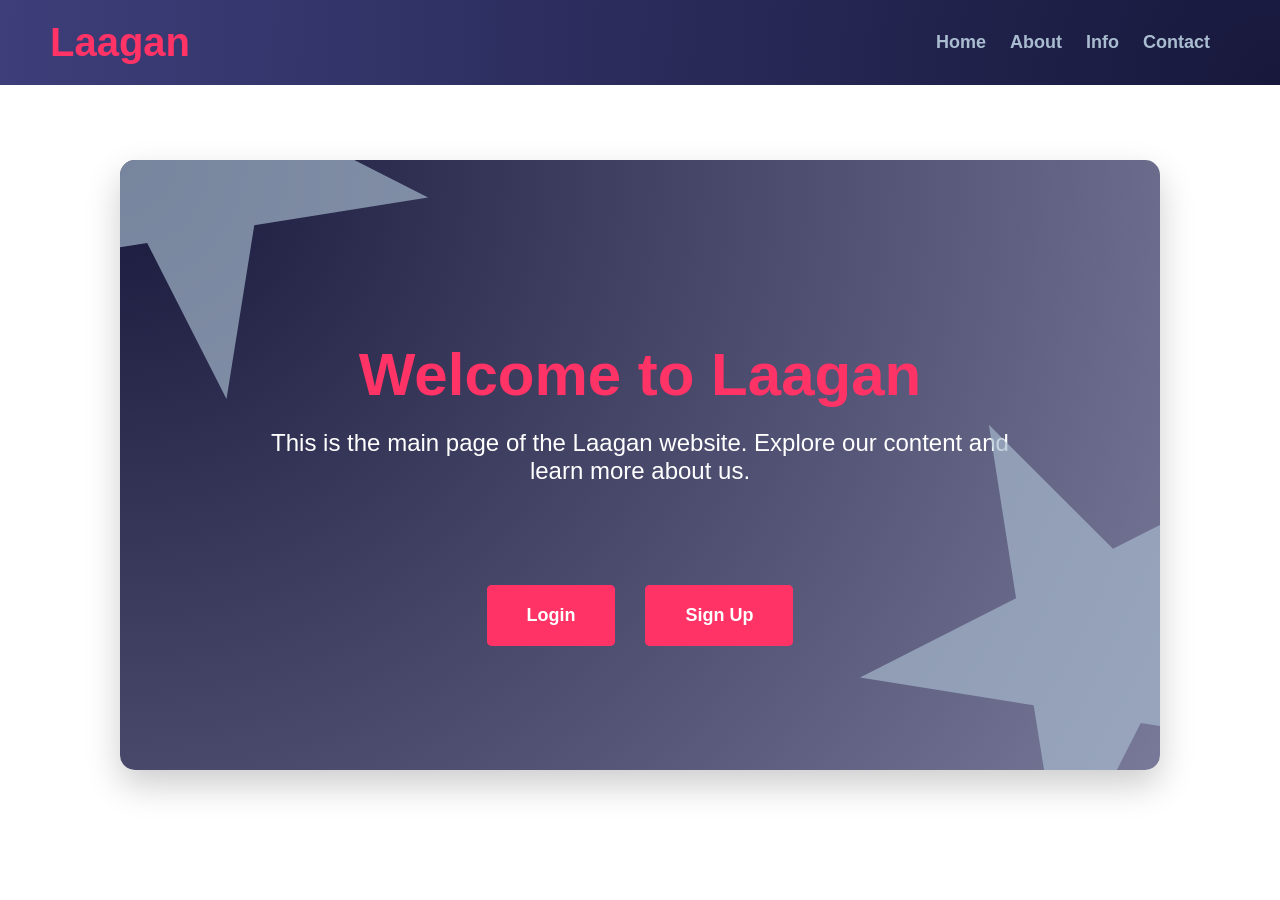
==== index.html @ bd26534a "lil concept" ====
<!DOCTYPE html>
<html lang="en">

<head>
    <meta charset="UTF-8">
    <meta name="viewport" content="width=device-width, initial-scale=1.0">
    <title>Main</title>
    <link rel="stylesheet" href="css/style.css">
    <script src="js/app.js" defer></script>
</head>

<body>
    <div class="navbar">
        <div class="logo">Laagan</div>
        <div class="nav-links"> <!--not working yet-->
            <a href="index.html">Home</a>
            <a href="about.html">About</a>
            <a href="info.html">Info</a>
            <a href="contact.html">Contact</a>
        </div>
    </div>
    <div class="container"> <!--might turn the stars into js-->
        <span class="star star1">★</span>
        <span class="star star2">★</span>
        <div class="content">
            <h1>Welcome to Laagan</h1>
            <p>This is the main page of the Laagan website. Explore our content and learn more about us.</p>
        </div>
        <div class="options"> <!--not working yet-->
            <button id="LoginBtn">Login</button>
            <button id="SignUp">Sign Up</button>
        </div>
    </div>
</body>

</html>
---- css/style.css ----
* {
    margin: 0;
    padding: 0;
}

body {
    width: 100%;
    align-items: center;
    background: url('https://cataas.com/cat') no-repeat; /*kitty*/
    background-position: center;
    background-size: cover;
}

.navbar {
    display: flex;
    justify-content: space-between;
    align-items: center;
    padding: 20px 50px;
    background: radial-gradient(circle 3400px at bottom right, #17183b, #7d7ee2);
}

.logo {
    color: #ff3366;
    font-family: 'Arial';
    font-size: 40px;
    font-weight: bold;
    padding: 0px;
}

.nav-links a {
    color: #a9bcd0;
    text-decoration: none;
    margin-right: 20px;
    font-size: 18px;
    font-family: 'Arial';
    font-weight: bold;
}

.nav-links a:hover {
    color: #ff3366;
    font-style: italic;
}

.container {
    width: 880px;
    height: 450px;
    padding: 80px;
    background: radial-gradient(circle 2400px at top left, #17183b, #7d7ee24B);
    box-shadow: 0 15px 35px rgba(0, 0, 0, 0.2);
    margin: 75px auto;
    border-radius: 15px;
    /*for stars*/
    position: relative;
    overflow: hidden;
}

.star {
    font-size: 600px;
    position: absolute;
    color: #A9BCD0AA;
}

.star.star1 {
    font-size: 600px;
    top: -360px;
    left: -210px;
    position: absolute;
    color: #A9BCD0AA;
    transform: rotate(-45deg);
}

.star.star2 {
    font-size: 600px;
    top: 120px;
    left: 720px;
    position: absolute;
    color: #A9BCD0AA;
    transform: rotate(45deg);
}


.content {
    color: white;
    padding: 50px;
    padding-top: 100px;
    text-align: center;
    font-size: 24px;
    font-family: 'Arial';
}

.content h1 {
    color: #ff3366;
    font-size: 60px;
    margin-bottom: 20px;
}

.options {
    display: flex;
    justify-content: center;
    margin-top: 30px;
    padding: 20px;
}

.options button {
    background: #ff3366;
    color: #fff;
    border: none;
    padding: 20px 40px;
    margin: 0 15px;
    font-size: 18px;
    font-family: 'Arial';
    font-weight: bold;
    cursor: pointer;
    border-radius: 5px;

    outline: 3px solid #ff3366;
    outline-offset: -3px;
    transition: outline-offset 0.1s ease, outline-color 0.3s ease;
}

.options button:hover {
    outline-offset: 3px;
    outline-color: white;
}
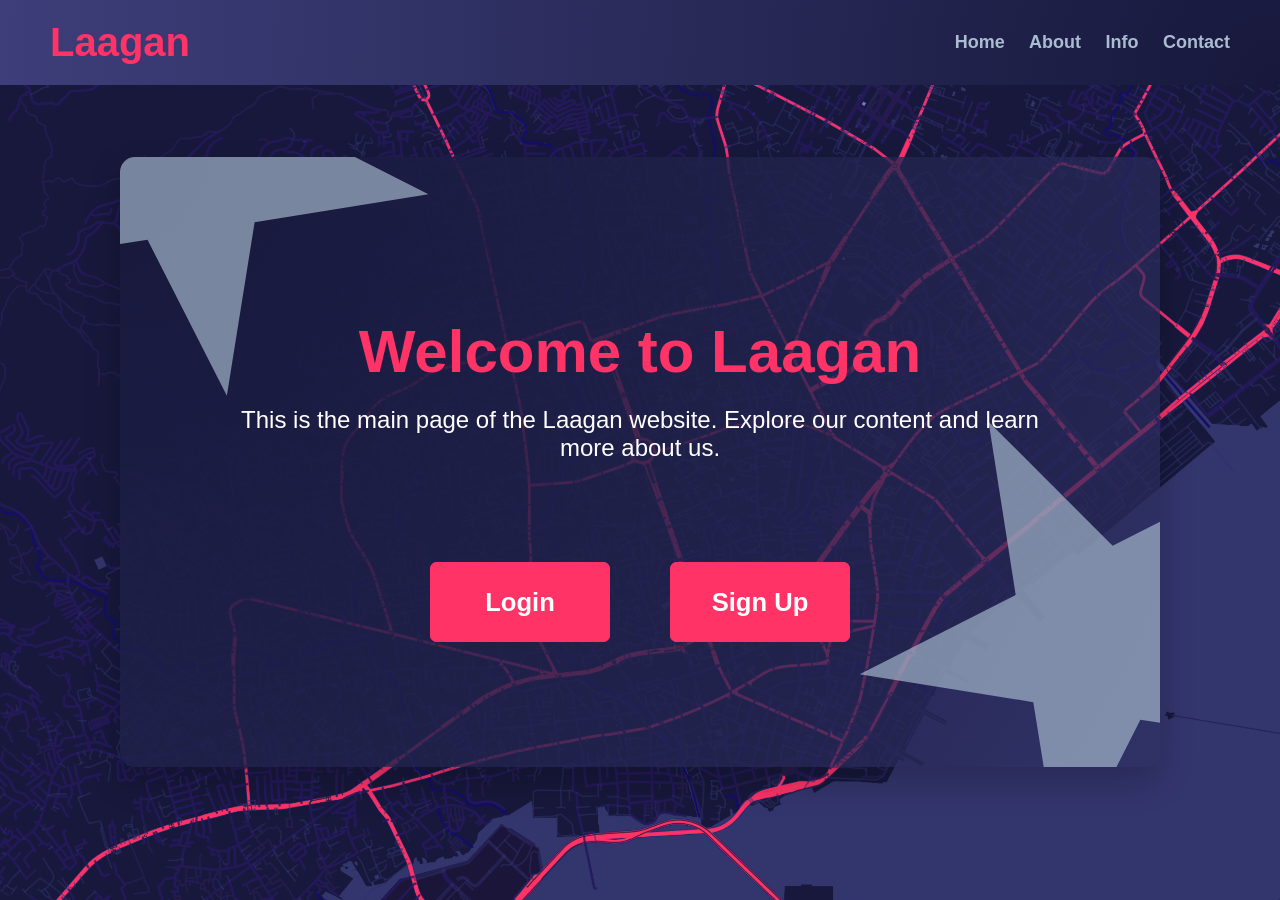
==== commit 80a77533: "new bg - no mor cat :(" ====
--- a/index.html
+++ b/index.html
@@ -20,6 +20,7 @@
         </div>
     </div>
     <div class="container"> <!--might turn the stars into js-->
+        <!--problem: stars currently hardcoded (i want a spinny later on)-->
         <span class="star star1">★</span>
         <span class="star star2">★</span>
         <div class="content">
--- a/css/style.css
+++ b/css/style.css
@@ -1,38 +1,38 @@
 * {
     margin: 0;
     padding: 0;
+    box-sizing: border-box;
 }
 
 body {
-    width: 100%;
-    align-items: center;
-    background: url('https://cataas.com/cat') no-repeat; /*kitty*/
+    min-height: 100vh;
+    background-image: url('../assets/images/cebucity2.png');
+    background-repeat: no-repeat;
     background-position: center;
     background-size: cover;
+    font-family: Arial, sans-serif;
 }
 
 .navbar {
     display: flex;
     justify-content: space-between;
     align-items: center;
-    padding: 20px 50px;
+    gap: 20px;
+    padding: 20px clamp(20px, 5vw, 50px);
     background: radial-gradient(circle 3400px at bottom right, #17183b, #7d7ee2);
 }
 
 .logo {
     color: #ff3366;
-    font-family: 'Arial';
     font-size: 40px;
     font-weight: bold;
-    padding: 0px;
 }
 
 .nav-links a {
     color: #a9bcd0;
     text-decoration: none;
-    margin-right: 20px;
+    margin-left: 20px;
     font-size: 18px;
-    font-family: 'Arial';
     font-weight: bold;
 }
 
@@ -41,13 +41,19 @@
     font-style: italic;
 }
 
+.nav-links a:focus-visible,
+.options button:focus-visible {
+    outline: 3px solid white;
+    outline-offset: 3px;
+}
+
 .container {
-    width: 880px;
-    height: 450px;
-    padding: 80px;
+    width: min(1040px, calc(100% - 32px));
+    min-height: 610px;
+    padding: 60px clamp(24px, 7.7vw, 80px);
     background: radial-gradient(circle 2400px at top left, #17183b, #7d7ee24B);
     box-shadow: 0 15px 35px rgba(0, 0, 0, 0.2);
-    margin: 75px auto;
+    margin: clamp(32px, 8vh, 75px) auto;
     border-radius: 15px;
     /*for stars*/
     position: relative;
@@ -58,6 +64,8 @@
     font-size: 600px;
     position: absolute;
     color: #A9BCD0AA;
+    z-index: 0;
+    pointer-events: none;
 }
 
 .star.star1 {
@@ -80,23 +88,27 @@
 
 
 .content {
+    position: relative;
+    z-index: 1;
     color: white;
-    padding: 50px;
-    padding-top: 100px;
+    padding: 100px 20px 50px;
     text-align: center;
-    font-size: 24px;
-    font-family: 'Arial';
-}
-
-.content h1 {
-    color: #ff3366;
-    font-size: 60px;
+    font-size: clamp(18px, 2.4vw, 24px);
+}
+
+.content h1 {   
+    color: #ff3366;
+    font-size: clamp(40px, 6vw, 60px);
     margin-bottom: 20px;
 }
 
 .options {
+    position: relative;
+    z-index: 1;
     display: flex;
     justify-content: center;
+    flex-wrap: wrap;
+    gap: 60px;
     margin-top: 30px;
     padding: 20px;
 }
@@ -105,13 +117,14 @@
     background: #ff3366;
     color: #fff;
     border: none;
-    padding: 20px 40px;
-    margin: 0 15px;
+    min-height: 80px;
+    min-width: 180px;
+    padding: 14px 32px;
     font-size: 18px;
-    font-family: 'Arial';
     font-weight: bold;
     cursor: pointer;
-    border-radius: 5px;
+    border-radius: 7px;
+    font-size: clamp(20px, 2vw, 28px);
 
     outline: 3px solid #ff3366;
     outline-offset: -3px;
@@ -121,4 +134,69 @@
 .options button:hover {
     outline-offset: 3px;
     outline-color: white;
+}
+
+.options button:active {
+    outline-offset: 3px;
+    outline-color: #ff3366;
+    background: white;
+    color: #ff3366;
+}
+
+@media (max-width: 600px) {
+    .navbar {
+        flex-direction: column;
+        padding: 16px;
+    }
+
+    .logo {
+        font-size: 34px;
+    }
+
+    .nav-links {
+        display: flex;
+        flex-wrap: wrap;
+        justify-content: center;
+        gap: 12px 20px;
+    }
+
+    .nav-links a {
+        margin: 0;
+        font-size: 16px;
+    }
+
+    .container {
+        min-height: 0;
+        padding: 24px 16px;
+        margin: 38px auto;
+    }
+
+    .star.star1 {
+        top: -200px;
+        left: -100px;
+        font-size: 300px;
+    }
+
+    .star.star2 {
+        top: 220px;
+        left: calc(100% - 120px);
+        font-size: 300px;
+    }
+
+    .content {
+        padding: 64px 8px 24px;
+    }
+
+    .content h1 {
+        overflow-wrap: anywhere;
+    }
+
+    .options {
+        margin-top: 16px;
+        padding: 12px 0;
+    }
+
+    .options button {
+        flex: 1 1 140px;
+    }
 }
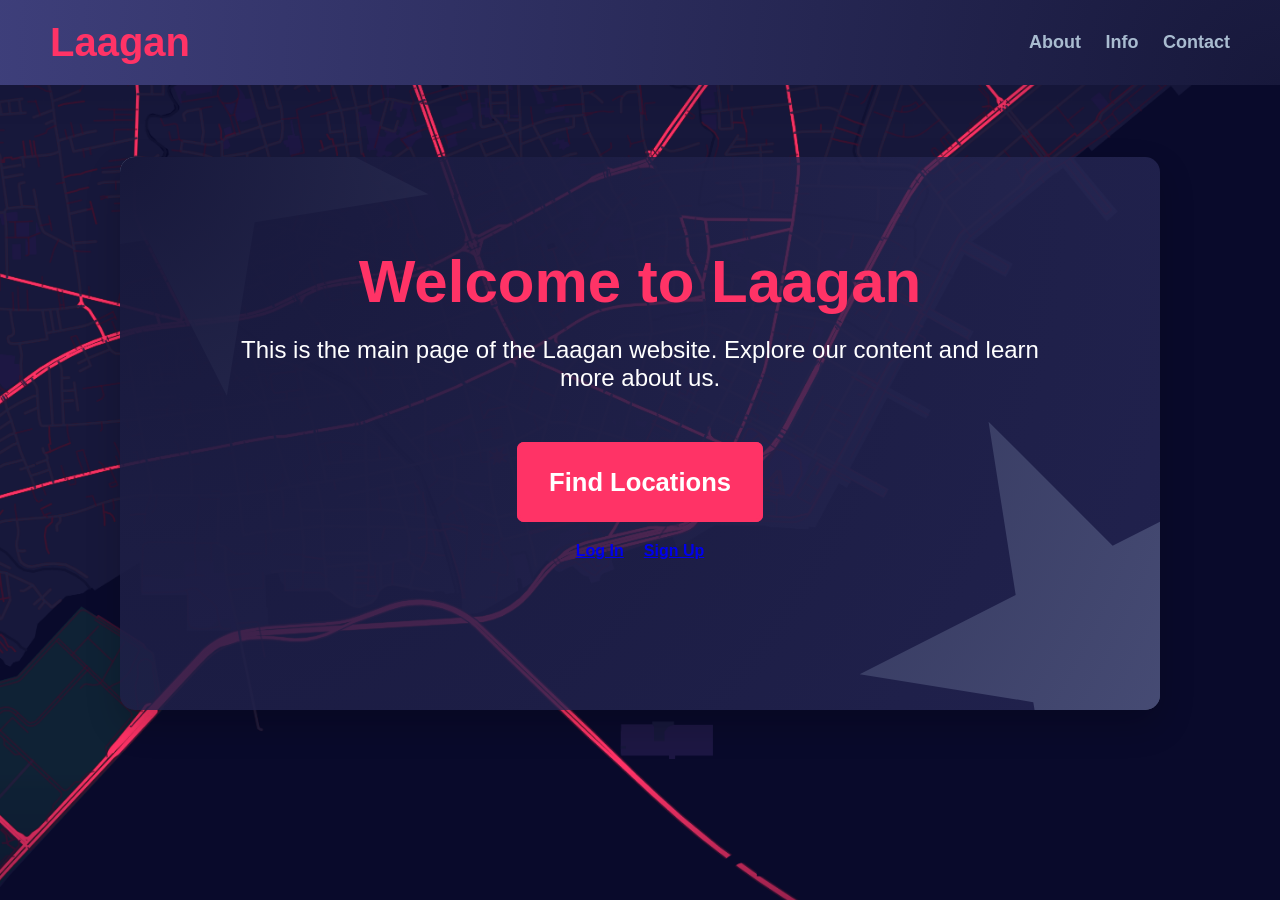
==== commit d36432b3: "login and error pages" ====
--- a/index.html
+++ b/index.html
@@ -6,14 +6,13 @@
     <meta name="viewport" content="width=device-width, initial-scale=1.0">
     <title>Main</title>
     <link rel="stylesheet" href="css/style.css">
-    <script src="js/app.js" defer></script>
+    <script src="js/script.js" defer></script>
 </head>
 
 <body>
     <div class="navbar">
         <div class="logo">Laagan</div>
         <div class="nav-links"> <!--not working yet-->
-            <a href="index.html">Home</a>
             <a href="about.html">About</a>
             <a href="info.html">Info</a>
             <a href="contact.html">Contact</a>
@@ -26,12 +25,15 @@
         <div class="content">
             <h1>Welcome to Laagan</h1>
             <p>This is the main page of the Laagan website. Explore our content and learn more about us.</p>
+            <div class="options"> <!--not working yet-->
+                <a href="../pages/notfound.html"><button id="findloc">Find Locations</button></a>
+                <div class="auth-options">
+                    <a href="../pages/login.html" id="logIn">Log In</a>
+                    <a href="../pages/notfound.html" id="SignUp">Sign Up</a>
+                </div>
+            </div>
         </div>
-        <div class="options"> <!--not working yet-->
-            <button id="LoginBtn">Login</button>
-            <button id="SignUp">Sign Up</button>
-        </div>
+
     </div>
 </body>
-
 </html>
--- a/css/style.css
+++ b/css/style.css
@@ -49,8 +49,8 @@
 
 .container {
     width: min(1040px, calc(100% - 32px));
-    min-height: 610px;
-    padding: 60px clamp(24px, 7.7vw, 80px);
+    min-height: auto;
+    padding: 30px clamp(24px, 7.7vw, 80px) 60px; 
     background: radial-gradient(circle 2400px at top left, #17183b, #7d7ee24B);
     box-shadow: 0 15px 35px rgba(0, 0, 0, 0.2);
     margin: clamp(32px, 8vh, 75px) auto;
@@ -64,8 +64,12 @@
     font-size: 600px;
     position: absolute;
     color: #A9BCD0AA;
-    z-index: 0;
+    z-index: -1;
     pointer-events: none;
+}
+
+#notfound .star {
+    color: #ff3366DD; 
 }
 
 .star.star1 {
@@ -73,7 +77,6 @@
     top: -360px;
     left: -210px;
     position: absolute;
-    color: #A9BCD0AA;
     transform: rotate(-45deg);
 }
 
@@ -82,16 +85,14 @@
     top: 120px;
     left: 720px;
     position: absolute;
-    color: #A9BCD0AA;
     transform: rotate(45deg);
 }
 
 
 .content {
     position: relative;
-    z-index: 1;
     color: white;
-    padding: 100px 20px 50px;
+     padding: 60px 20px 50px; 
     text-align: center;
     font-size: clamp(18px, 2.4vw, 24px);
 }
@@ -107,10 +108,13 @@
     z-index: 1;
     display: flex;
     justify-content: center;
+    flex-direction: column;
     flex-wrap: wrap;
-    gap: 60px;
+    gap: 10px;
     margin-top: 30px;
+    margin-bottom: 20px;
     padding: 20px;
+    align-items: center;
 }
 
 .options button {
@@ -143,6 +147,86 @@
     color: #ff3366;
 }
 
+.auth-options {
+    display: flex;
+    gap: 20px;
+    color: #a9bcd0;
+    margin-top: 10px;
+}
+
+.auth-options a {
+    cursor: pointer;
+    font-size: 16px;
+    text-decoration: underline;
+    font-weight: bold;
+}
+
+.auth-options a:visited {
+    color: #a9bcd0;
+}
+.auth-options a:hover,
+.auth-options a:focus-visible {
+    color: #ff3366;
+}
+
+.form-container {
+    width: 100%;
+    max-width: 400px;
+    margin: 0 auto;
+    padding: 20px;
+    background: #17183b;
+    border-radius: 10px;
+    box-shadow: 0 4px 6px rgba(0, 0, 0, 0.1);
+    align-items: center;
+}
+
+.input-group { 
+    margin-bottom: 20px;
+}
+
+.input-group label { 
+    display: block;
+    margin-bottom: 8px;
+    color: #a9bcd0;
+    font-weight: bold;
+}
+
+.input-group input { 
+    width: 100%;
+    padding: 13px;
+    border: 1px solid #eeeeee;
+    background: #eeeeee;
+    border-radius: 8px;
+    outline: none;
+    font-size: 15px;
+    font-weight: bold;
+    transition: 0.3s;
+}
+
+.input-group input:focus {
+    border-color: #ff3366;
+    border-width: 2px;
+}
+
+.login-btn {
+    width: 40%;
+    display: block;
+    margin: 0 auto;
+    padding: 13px;
+    border: none;
+    border-radius: 8px;
+    background: linear-gradient(135deg, #a9bcd0, #5e62c2);
+    color: white;
+    font-size: 16px;
+    font-weight: bold;
+    cursor: pointer;
+    transition: 1s;
+}
+
+.login-btn:hover {
+    background: linear-gradient(135deg, #ff9fb7, #ff3366);
+}
+
 @media (max-width: 600px) {
     .navbar {
         flex-direction: column;
@@ -184,7 +268,7 @@
     }
 
     .content {
-        padding: 64px 8px 24px;
+        padding: 15px 8px 24px;
     }
 
     .content h1 {
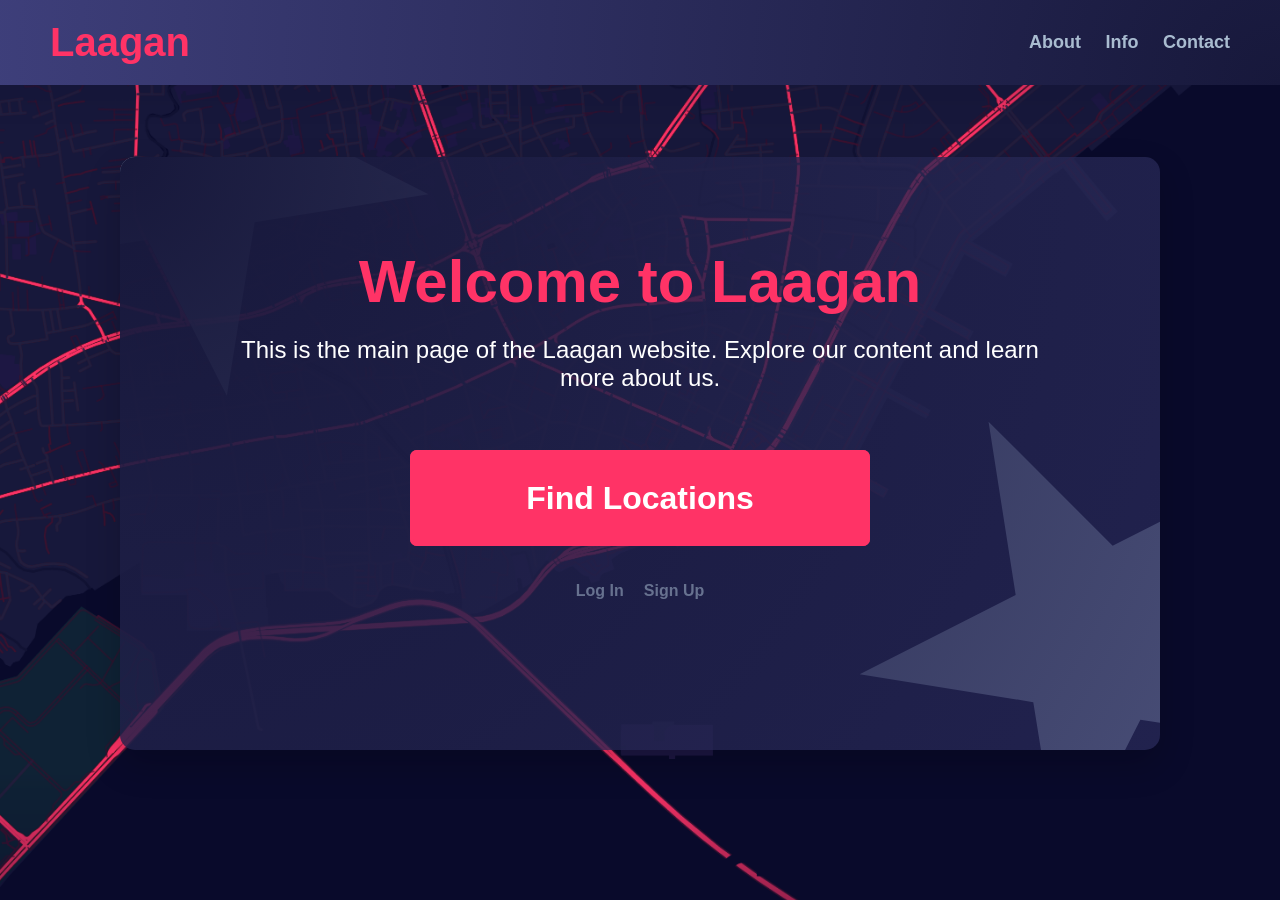
==== commit e123aeda: "not found + tweaks" ====
--- a/index.html
+++ b/index.html
@@ -13,9 +13,9 @@
     <div class="navbar">
         <div class="logo">Laagan</div>
         <div class="nav-links"> <!--not working yet-->
-            <a href="about.html">About</a>
-            <a href="info.html">Info</a>
-            <a href="contact.html">Contact</a>
+            <a href="pages/notfound.html">About</a>
+            <a href="pages/notfound.html">Info</a>
+            <a href="pages/notfound.html">Contact</a>
         </div>
     </div>
     <div class="container"> <!--might turn the stars into js-->
@@ -26,10 +26,10 @@
             <h1>Welcome to Laagan</h1>
             <p>This is the main page of the Laagan website. Explore our content and learn more about us.</p>
             <div class="options"> <!--not working yet-->
-                <a href="../pages/notfound.html"><button id="findloc">Find Locations</button></a>
+                <a href="../pages/notfound.html"><button id="findloc" class="button-style">Find Locations</button></a>
                 <div class="auth-options">
                     <a href="../pages/login.html" id="logIn">Log In</a>
-                    <a href="../pages/notfound.html" id="SignUp">Sign Up</a>
+                    <a href="../pages/signup.html" id="SignUp">Sign Up</a>
                 </div>
             </div>
         </div>
--- a/css/style.css
+++ b/css/style.css
@@ -117,13 +117,14 @@
     align-items: center;
 }
 
-.options button {
+.button-style {
     background: #ff3366;
     color: #fff;
     border: none;
-    min-height: 80px;
+    min-height: 36px;
     min-width: 180px;
-    padding: 14px 32px;
+    margin: 8px 0px 16px 0px;
+    padding: 10px 32px;
     font-size: 18px;
     font-weight: bold;
     cursor: pointer;
@@ -135,12 +136,23 @@
     transition: outline-offset 0.1s ease, outline-color 0.3s ease;
 }
 
-.options button:hover {
+.options > a {
+    width: min(100%, 460px);
+}
+
+.options > a .button-style {
+    width: 100%;
+    min-height: clamp(72px, 10vw, 96px);
+    padding: clamp(16px, 2vw, 24px) clamp(24px, 4vw, 40px);
+    font-size: clamp(24px, 3vw, 32px);
+}
+
+.button-style:hover {
     outline-offset: 3px;
     outline-color: white;
 }
 
-.options button:active {
+.button-style:active {
     outline-offset: 3px;
     outline-color: #ff3366;
     background: white;
@@ -149,24 +161,31 @@
 
 .auth-options {
     display: flex;
-    gap: 20px;
-    color: #a9bcd0;
+    justify-content: space-between;
+    gap: 20px; 
     margin-top: 10px;
+}
+
+#notfound .auth-options {
+    justify-content: center;
+    margin-top: 40px;
 }
 
 .auth-options a {
     cursor: pointer;
+    text-decoration: none;
+    color: #a9bcd088;
     font-size: 16px;
-    text-decoration: underline;
     font-weight: bold;
 }
 
 .auth-options a:visited {
-    color: #a9bcd0;
+    color: #a9bcd088;
 }
 .auth-options a:hover,
 .auth-options a:focus-visible {
     color: #ff3366;
+    text-decoration: underline;
 }
 
 .form-container {
@@ -177,11 +196,13 @@
     background: #17183b;
     border-radius: 10px;
     box-shadow: 0 4px 6px rgba(0, 0, 0, 0.1);
-    align-items: center;
+    align-items: left;
 }
 
 .input-group { 
     margin-bottom: 20px;
+    text-align: left;
+    font-size: 16px;
 }
 
 .input-group label { 
@@ -208,25 +229,6 @@
     border-width: 2px;
 }
 
-.login-btn {
-    width: 40%;
-    display: block;
-    margin: 0 auto;
-    padding: 13px;
-    border: none;
-    border-radius: 8px;
-    background: linear-gradient(135deg, #a9bcd0, #5e62c2);
-    color: white;
-    font-size: 16px;
-    font-weight: bold;
-    cursor: pointer;
-    transition: 1s;
-}
-
-.login-btn:hover {
-    background: linear-gradient(135deg, #ff9fb7, #ff3366);
-}
-
 @media (max-width: 600px) {
     .navbar {
         flex-direction: column;
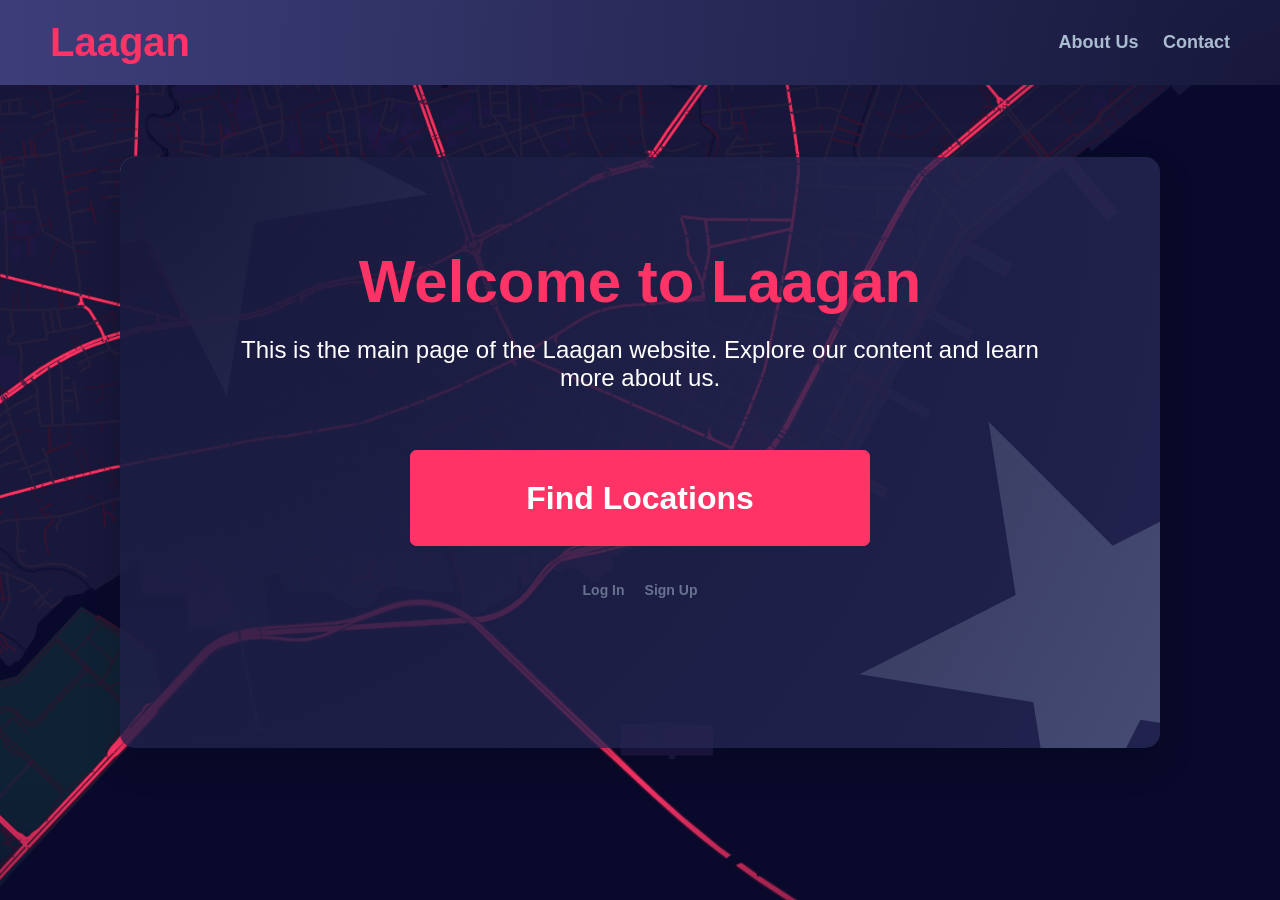
==== commit 9be30011: "tweaks + about + forgotpassword" ====
--- a/index.html
+++ b/index.html
@@ -13,8 +13,7 @@
     <div class="navbar">
         <div class="logo">Laagan</div>
         <div class="nav-links"> <!--not working yet-->
-            <a href="pages/notfound.html">About</a>
-            <a href="pages/notfound.html">Info</a>
+            <a href="pages/about.html">About Us</a>
             <a href="pages/notfound.html">Contact</a>
         </div>
     </div>
--- a/css/style.css
+++ b/css/style.css
@@ -1,3 +1,19 @@
+:root {
+    --color-primary: #ff3366;
+    --color-navy: #17183b;
+    --color-purple: #7d7ee2;
+    --color-purple-transparent: #7d7ee24B;
+    --color-muted: #a9bcd0;
+    --color-muted-transparent: #a9bcd088;
+    --color-muted-star: #A9BCD0AA;
+    --color-primary-star: #ff3366DD;
+    --color-white: #fff;
+    --color-input-background: #eeeeee;
+    --color-input-border: #eeeeee;
+    --color-shadow: rgba(0, 0, 0, 0.2);
+    --color-shadow-subtle: rgba(0, 0, 0, 0.1);
+}
+
 * {
     margin: 0;
     padding: 0;
@@ -19,17 +35,18 @@
     align-items: center;
     gap: 20px;
     padding: 20px clamp(20px, 5vw, 50px);
-    background: radial-gradient(circle 3400px at bottom right, #17183b, #7d7ee2);
+    background: radial-gradient(circle 3400px at bottom right, var(--color-navy), var(--color-purple));
 }
 
 .logo {
-    color: #ff3366;
+    color: var(--color-primary);
     font-size: 40px;
     font-weight: bold;
+    text-decoration: none;
 }
 
 .nav-links a {
-    color: #a9bcd0;
+    color: var(--color-muted);
     text-decoration: none;
     margin-left: 20px;
     font-size: 18px;
@@ -37,13 +54,13 @@
 }
 
 .nav-links a:hover {
-    color: #ff3366;
+    color: var(--color-primary);
     font-style: italic;
 }
 
 .nav-links a:focus-visible,
 .options button:focus-visible {
-    outline: 3px solid white;
+    outline: 3px solid var(--color-white);
     outline-offset: 3px;
 }
 
@@ -51,8 +68,8 @@
     width: min(1040px, calc(100% - 32px));
     min-height: auto;
     padding: 30px clamp(24px, 7.7vw, 80px) 60px; 
-    background: radial-gradient(circle 2400px at top left, #17183b, #7d7ee24B);
-    box-shadow: 0 15px 35px rgba(0, 0, 0, 0.2);
+    background: radial-gradient(circle 2400px at top left, var(--color-navy), var(--color-purple-transparent));
+    box-shadow: 0 15px 35px var(--color-shadow);
     margin: clamp(32px, 8vh, 75px) auto;
     border-radius: 15px;
     /*for stars*/
@@ -63,13 +80,13 @@
 .star {
     font-size: 600px;
     position: absolute;
-    color: #A9BCD0AA;
+    color: var(--color-muted-star);
     z-index: -1;
     pointer-events: none;
 }
 
 #notfound .star {
-    color: #ff3366DD; 
+    color: var(--color-primary-star);
 }
 
 .star.star1 {
@@ -91,16 +108,46 @@
 
 .content {
     position: relative;
-    color: white;
+    color: var(--color-white);
      padding: 60px 20px 50px; 
     text-align: center;
     font-size: clamp(18px, 2.4vw, 24px);
 }
 
+.message {
+    color: var(--color-muted-transparent);
+    font-size: clamp(16px, 2vw, 18px);
+    font-family: Arial;
+    font-weight: bold;
+    margin-bottom: 20px;
+}
+
 .content h1 {   
-    color: #ff3366;
+    color: var(--color-primary);
     font-size: clamp(40px, 6vw, 60px);
     margin-bottom: 20px;
+}
+
+.info-content {
+    text-align: left;
+}
+
+.info-header {
+    display: flex;
+    justify-content: space-between;
+    align-items: center;
+    margin-bottom: 20px;
+}
+
+.info-copy {
+    max-width: 760px;
+    margin: 0 auto;
+    font-size: clamp(16px, 1.8vw, 20px);
+    line-height: 1.7;
+}
+
+.info-copy p {
+    margin-bottom: 24px;
 }
 
 .options {
@@ -118,8 +165,8 @@
 }
 
 .button-style {
-    background: #ff3366;
-    color: #fff;
+    background: var(--color-primary);
+    color: var(--color-white);
     border: none;
     min-height: 36px;
     min-width: 180px;
@@ -131,7 +178,7 @@
     border-radius: 7px;
     font-size: clamp(20px, 2vw, 28px);
 
-    outline: 3px solid #ff3366;
+    outline: 3px solid var(--color-primary);
     outline-offset: -3px;
     transition: outline-offset 0.1s ease, outline-color 0.3s ease;
 }
@@ -149,14 +196,14 @@
 
 .button-style:hover {
     outline-offset: 3px;
-    outline-color: white;
+    outline-color: var(--color-white);
 }
 
 .button-style:active {
     outline-offset: 3px;
-    outline-color: #ff3366;
-    background: white;
-    color: #ff3366;
+    outline-color: var(--color-primary);
+    background: var(--color-white);
+    color: var(--color-primary);
 }
 
 .auth-options {
@@ -174,28 +221,28 @@
 .auth-options a {
     cursor: pointer;
     text-decoration: none;
-    color: #a9bcd088;
-    font-size: 16px;
+    color: var(--color-muted-transparent);
+    font-size: 14px;
     font-weight: bold;
 }
 
 .auth-options a:visited {
-    color: #a9bcd088;
+    color: var(--color-muted-transparent);
 }
 .auth-options a:hover,
 .auth-options a:focus-visible {
-    color: #ff3366;
+    color: var(--color-primary);
     text-decoration: underline;
 }
 
 .form-container {
     width: 100%;
-    max-width: 400px;
+    max-width: 450px;
     margin: 0 auto;
     padding: 20px;
-    background: #17183b;
+    background: var(--color-navy);
     border-radius: 10px;
-    box-shadow: 0 4px 6px rgba(0, 0, 0, 0.1);
+    box-shadow: 0 4px 6px var(--color-shadow-subtle);
     align-items: left;
 }
 
@@ -208,15 +255,15 @@
 .input-group label { 
     display: block;
     margin-bottom: 8px;
-    color: #a9bcd0;
+    color: var(--color-muted);
     font-weight: bold;
 }
 
 .input-group input { 
     width: 100%;
     padding: 13px;
-    border: 1px solid #eeeeee;
-    background: #eeeeee;
+    border: 1px solid var(--color-input-border);
+    background: var(--color-input-background);
     border-radius: 8px;
     outline: none;
     font-size: 15px;
@@ -225,7 +272,7 @@
 }
 
 .input-group input:focus {
-    border-color: #ff3366;
+    border-color: var(--color-primary);
     border-width: 2px;
 }
 
@@ -285,4 +332,10 @@
     .options button {
         flex: 1 1 140px;
     }
+
+    .auth-options {
+        flex-direction: column;
+        gap: 8px;
+        margin-top: 16px;
+    }
 }
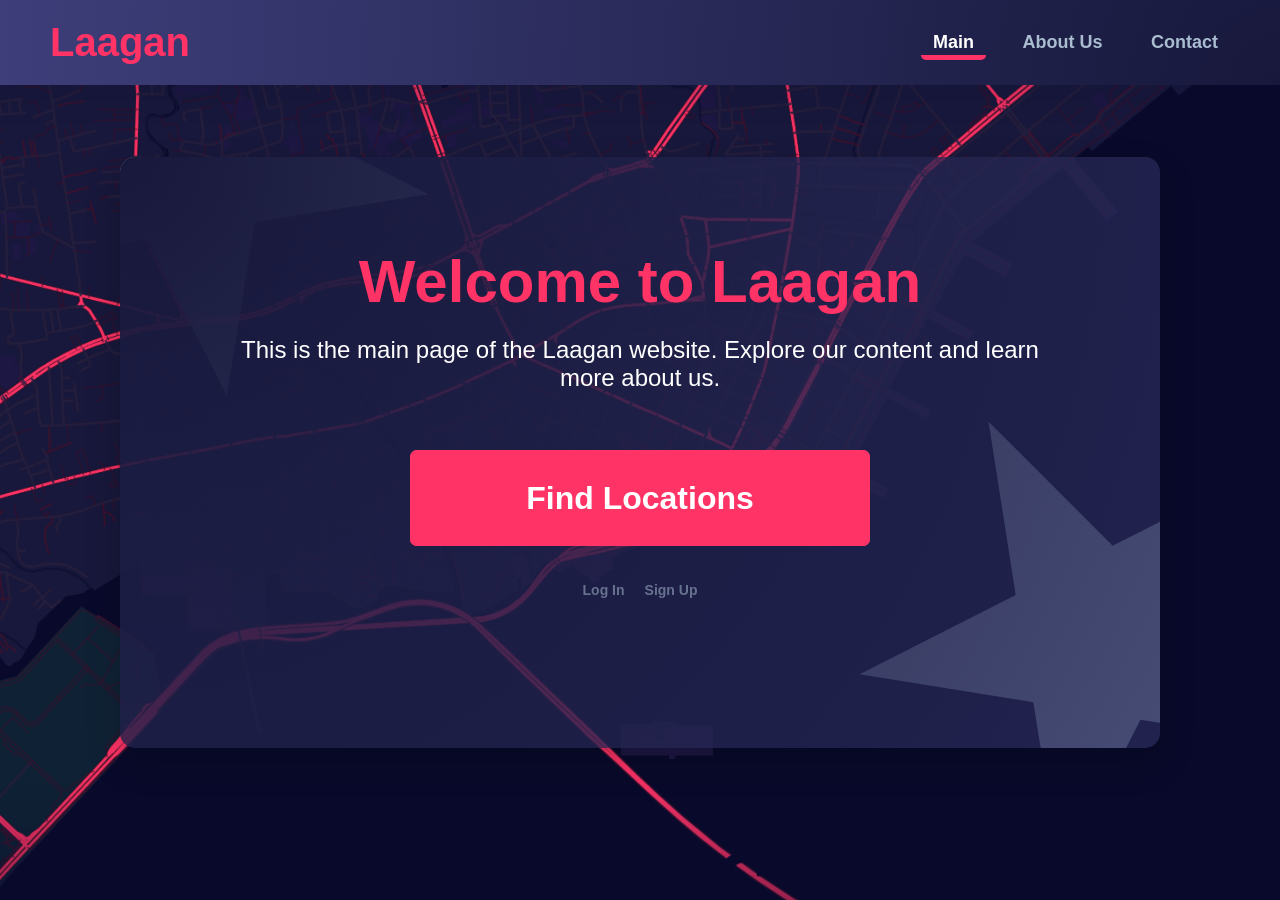
==== commit af2e41e8: "UX changes" ====
--- a/index.html
+++ b/index.html
@@ -13,8 +13,9 @@
     <div class="navbar">
         <div class="logo">Laagan</div>
         <div class="nav-links"> <!--not working yet-->
+            <a href="index.html" aria-current="page">Main</a>
             <a href="pages/about.html">About Us</a>
-            <a href="pages/notfound.html">Contact</a>
+            <a href="../pages/notfound.html">Contact</a>
         </div>
     </div>
     <div class="container"> <!--might turn the stars into js-->
--- a/css/style.css
+++ b/css/style.css
@@ -49,6 +49,7 @@
     color: var(--color-muted);
     text-decoration: none;
     margin-left: 20px;
+    padding: 8px 12px;
     font-size: 18px;
     font-weight: bold;
 }
@@ -56,6 +57,12 @@
 .nav-links a:hover {
     color: var(--color-primary);
     font-style: italic;
+}
+
+.nav-links a[aria-current="page"] {
+    color: var(--color-white);
+    background: linear-gradient(var(--color-primary), var(--color-primary)) left bottom / 100% 5px no-repeat;
+    border-radius: 0 0 5px 5px;
 }
 
 .nav-links a:focus-visible,
@@ -213,6 +220,13 @@
     margin-top: 10px;
 }
 
+.centered {
+    display: block;
+    margin-left: auto;
+    margin-right: auto;
+    text-align: center;
+}
+
 #notfound .auth-options {
     justify-content: center;
     margin-top: 40px;
@@ -338,4 +352,8 @@
         gap: 8px;
         margin-top: 16px;
     }
+
+    .options-centered {
+        align-items: center;
+    }
 }
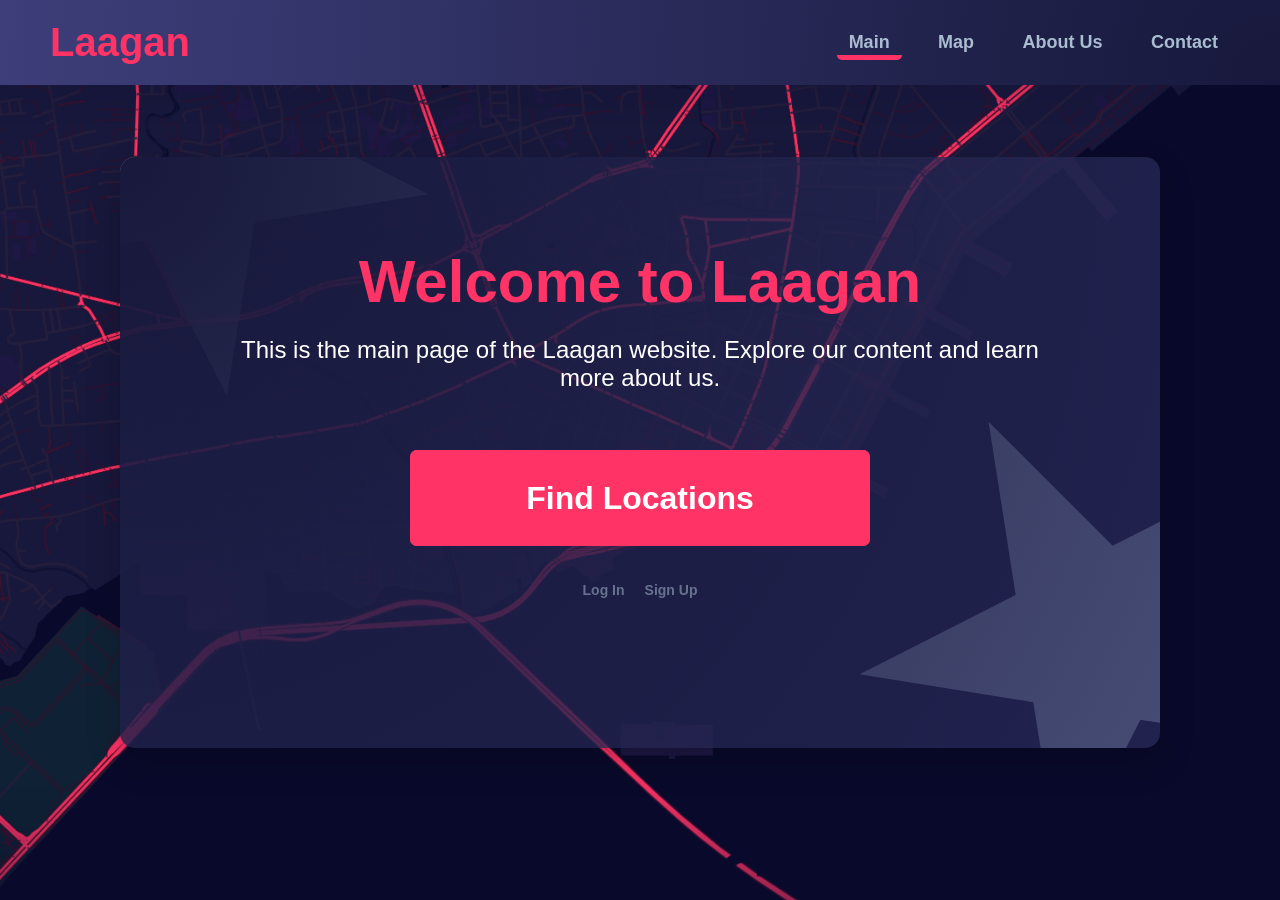
==== commit 10a194e1: "GYATT DAMN" ====
--- a/index.html
+++ b/index.html
@@ -14,6 +14,7 @@
         <div class="logo">Laagan</div>
         <div class="nav-links"> <!--not working yet-->
             <a href="index.html" aria-current="page">Main</a>
+            <a href="pages/map.html">Map</a>
             <a href="pages/about.html">About Us</a>
             <a href="../pages/notfound.html">Contact</a>
         </div>
@@ -26,7 +27,7 @@
             <h1>Welcome to Laagan</h1>
             <p>This is the main page of the Laagan website. Explore our content and learn more about us.</p>
             <div class="options"> <!--not working yet-->
-                <a href="../pages/notfound.html"><button id="findloc" class="button-style">Find Locations</button></a>
+                <a href="../pages/map.html"><button id="findloc" class="button-style">Find Locations</button></a>
                 <div class="auth-options">
                     <a href="../pages/login.html" id="logIn">Log In</a>
                     <a href="../pages/signup.html" id="SignUp">Sign Up</a>
--- a/css/style.css
+++ b/css/style.css
@@ -1,12 +1,12 @@
 :root {
-    --color-primary: #ff3366;
-    --color-navy: #17183b;
+    --accent: #ff3366;
+    --color1: #17183b;
+    --color2: #a9bcd0;
+    --color2-transparent: #a9bcd088;
+    --color2-star: #A9BCD0AA;
+    --accent-star: #ff3366DD;
     --color-purple: #7d7ee2;
     --color-purple-transparent: #7d7ee24B;
-    --color-muted: #a9bcd0;
-    --color-muted-transparent: #a9bcd088;
-    --color-muted-star: #A9BCD0AA;
-    --color-primary-star: #ff3366DD;
     --color-white: #fff;
     --color-input-background: #eeeeee;
     --color-input-border: #eeeeee;
@@ -29,24 +29,193 @@
     font-family: Arial, sans-serif;
 }
 
+.map-page {
+    background: var(--color1);
+}
+
 .navbar {
     display: flex;
     justify-content: space-between;
     align-items: center;
     gap: 20px;
     padding: 20px clamp(20px, 5vw, 50px);
-    background: radial-gradient(circle 3400px at bottom right, var(--color-navy), var(--color-purple));
+    background: radial-gradient(circle 3400px at bottom right, var(--color1), var(--color-purple));
+}
+
+.map-layout {
+    display: grid;
+    grid-template-columns: minmax(0, 1fr) 260px;
+    gap: 20px;
+    height: calc(100vh - 90px);
+    min-height: 420px;
+    padding: 16px clamp(16px, 3vw, 40px);
+}
+
+.map-stage {
+    position: relative;
+    min-width: 0;
+    overflow: hidden;
+    border-radius: 12px;
+    background: var(--color1);
+    cursor: grab;
+    touch-action: none;
+    user-select: none;
+    -webkit-user-select: none;
+}
+
+.map-stage.is-dragging {
+    cursor: grabbing;
+}
+
+.map-canvas {
+    position: absolute;
+    top: 50%;
+    left: 50%;
+    width: min(100%, 78vh);
+    aspect-ratio: 1;
+    transform: translate(-50%, -50%);
+}
+
+.map-canvas__content {
+    position: relative;
+    width: 100%;
+    height: 100%;
+    transform: translate(var(--map-pan-x, 0px), var(--map-pan-y, 0px)) scale(var(--map-zoom, 1));
+    transform-origin: center;
+}
+
+.map-stage__image {
+    display: block;
+    width: 100%;
+    height: 100%;
+    pointer-events: none;
+    user-select: none;
+    -webkit-user-drag: none;
+}
+
+.map-pin {
+    position: absolute;
+    top: var(--pin-y);
+    left: var(--pin-x);
+    width: clamp(32px, 4vw, 48px);
+    aspect-ratio: 1;
+    padding: 0;
+    overflow: hidden;
+    border: 3px solid var(--color-white);
+    border-radius: 50%;
+    background: transparent;
+    box-shadow: 0 3px 10px var(--color-shadow);
+    cursor: pointer;
+    transform: translate(-50%, -50%);
+}
+
+.map-pin.is-selected {
+    border-color: var(--accent);
+    z-index: 1;
+}
+
+.map-pin img {
+    display: block;
+    width: 100%;
+    height: 100%;
+    border-radius: 50%;
+    object-fit: cover;
+    pointer-events: none;
+    user-select: none;
+    -webkit-user-drag: none;
+}
+
+.map-pin:focus-visible {
+    outline: 3px solid var(--accent);
+    outline-offset: 3px;
+}
+
+.map-controls {
+    position: absolute;
+    top: 12px;
+    right: 12px;
+    z-index: 2;
+    display: flex;
+    gap: 6px;
+}
+
+.map-control {
+    width: 42px;
+    height: 42px;
+    border: 1px solid var(--color2-transparent);
+    border-radius: 8px;
+    background: rgba(23, 24, 59, 0.92);
+    color: var(--color-white);
+    font: bold 22px/1 Arial, sans-serif;
+    cursor: pointer;
+}
+
+.map-control:hover {
+    background: var(--accent);
+}
+
+.map-control:focus-visible {
+    outline: 3px solid var(--color-white);
+    outline-offset: 2px;
+}
+
+.location-list {
+    display: flex;
+    flex-direction: column;
+    gap: 10px;
+    min-width: 0;
+    padding: 24px;
+    overflow-y: auto;
+    border-radius: 15px;
+    background: radial-gradient(circle 2400px at top left, var(--color1), var(--color-purple-transparent));
+    box-shadow: 0 15px 35px var(--color-shadow);
+}
+
+.location-list h1 {
+    margin-bottom: 8px;
+    color: var(--accent);
+    font-size: clamp(20px, 2vw, 26px);
+}
+
+.map-help {
+    color: var(--color2);
+    font-size: 14px;
+    line-height: 1.5;
+}
+
+.location-option {
+    padding: 12px 14px;
+    border: 1px solid var(--color2-transparent);
+    border-radius: 7px;
+    background: transparent;
+    color: var(--color-white);
+    font: inherit;
+    font-weight: bold;
+    text-align: left;
+    cursor: pointer;
+}
+
+.location-option:hover,
+.location-option.is-selected {
+    border-color: var(--accent);
+    background: var(--accent);
+    color: var(--color-white);
+}
+
+.location-option:focus-visible {
+    outline: 3px solid var(--color-white);
+    outline-offset: 3px;
 }
 
 .logo {
-    color: var(--color-primary);
+    color: var(--accent);
     font-size: 40px;
     font-weight: bold;
     text-decoration: none;
 }
 
 .nav-links a {
-    color: var(--color-muted);
+    color: var(--color2);
     text-decoration: none;
     margin-left: 20px;
     padding: 8px 12px;
@@ -55,14 +224,18 @@
 }
 
 .nav-links a:hover {
-    color: var(--color-primary);
+    color: var(--accent);
     font-style: italic;
 }
 
 .nav-links a[aria-current="page"] {
-    color: var(--color-white);
-    background: linear-gradient(var(--color-primary), var(--color-primary)) left bottom / 100% 5px no-repeat;
+    color: var(--color2);
+    background: linear-gradient(var(--accent), var(--accent)) left bottom / 100% 5px no-repeat;
     border-radius: 0 0 5px 5px;
+}
+
+.nav-links a[aria-current="page"]:hover {
+    font-style: normal;
 }
 
 .nav-links a:focus-visible,
@@ -75,7 +248,7 @@
     width: min(1040px, calc(100% - 32px));
     min-height: auto;
     padding: 30px clamp(24px, 7.7vw, 80px) 60px; 
-    background: radial-gradient(circle 2400px at top left, var(--color-navy), var(--color-purple-transparent));
+    background: radial-gradient(circle 2400px at top left, var(--color1), var(--color-purple-transparent));
     box-shadow: 0 15px 35px var(--color-shadow);
     margin: clamp(32px, 8vh, 75px) auto;
     border-radius: 15px;
@@ -87,13 +260,13 @@
 .star {
     font-size: 600px;
     position: absolute;
-    color: var(--color-muted-star);
+    color: var(--color2-star);
     z-index: -1;
     pointer-events: none;
 }
 
 #notfound .star {
-    color: var(--color-primary-star);
+    color: var(--accent-star);
 }
 
 .star.star1 {
@@ -122,7 +295,7 @@
 }
 
 .message {
-    color: var(--color-muted-transparent);
+    color: var(--color2-transparent);
     font-size: clamp(16px, 2vw, 18px);
     font-family: Arial;
     font-weight: bold;
@@ -130,7 +303,7 @@
 }
 
 .content h1 {   
-    color: var(--color-primary);
+    color: var(--accent);
     font-size: clamp(40px, 6vw, 60px);
     margin-bottom: 20px;
 }
@@ -172,7 +345,7 @@
 }
 
 .button-style {
-    background: var(--color-primary);
+    background: var(--accent);
     color: var(--color-white);
     border: none;
     min-height: 36px;
@@ -185,7 +358,7 @@
     border-radius: 7px;
     font-size: clamp(20px, 2vw, 28px);
 
-    outline: 3px solid var(--color-primary);
+    outline: 3px solid var(--accent);
     outline-offset: -3px;
     transition: outline-offset 0.1s ease, outline-color 0.3s ease;
 }
@@ -208,9 +381,9 @@
 
 .button-style:active {
     outline-offset: 3px;
-    outline-color: var(--color-primary);
+    outline-color: var(--accent);
     background: var(--color-white);
-    color: var(--color-primary);
+    color: var(--accent);
 }
 
 .auth-options {
@@ -235,17 +408,17 @@
 .auth-options a {
     cursor: pointer;
     text-decoration: none;
-    color: var(--color-muted-transparent);
+    color: var(--color2-transparent);
     font-size: 14px;
     font-weight: bold;
 }
 
 .auth-options a:visited {
-    color: var(--color-muted-transparent);
+    color: var(--color2-transparent);
 }
 .auth-options a:hover,
 .auth-options a:focus-visible {
-    color: var(--color-primary);
+    color: var(--accent);
     text-decoration: underline;
 }
 
@@ -254,7 +427,7 @@
     max-width: 450px;
     margin: 0 auto;
     padding: 20px;
-    background: var(--color-navy);
+    background: var(--color1);
     border-radius: 10px;
     box-shadow: 0 4px 6px var(--color-shadow-subtle);
     align-items: left;
@@ -269,7 +442,7 @@
 .input-group label { 
     display: block;
     margin-bottom: 8px;
-    color: var(--color-muted);
+    color: var(--color2);
     font-weight: bold;
 }
 
@@ -286,11 +459,34 @@
 }
 
 .input-group input:focus {
-    border-color: var(--color-primary);
+    border-color: var(--accent);
     border-width: 2px;
 }
 
 @media (max-width: 600px) {
+    .map-layout {
+        grid-template-columns: minmax(0, 1fr);
+        grid-template-rows: minmax(320px, 60svh) auto;
+        height: auto;
+        min-height: 0;
+        gap: 14px;
+        padding: 14px;
+    }
+
+    .map-canvas {
+        width: min(100%, 60svh);
+    }
+
+    .map-controls {
+        top: 8px;
+        right: 8px;
+    }
+
+    .location-list {
+        max-height: 260px;
+        padding: 16px;
+    }
+
     .navbar {
         flex-direction: column;
         padding: 16px;
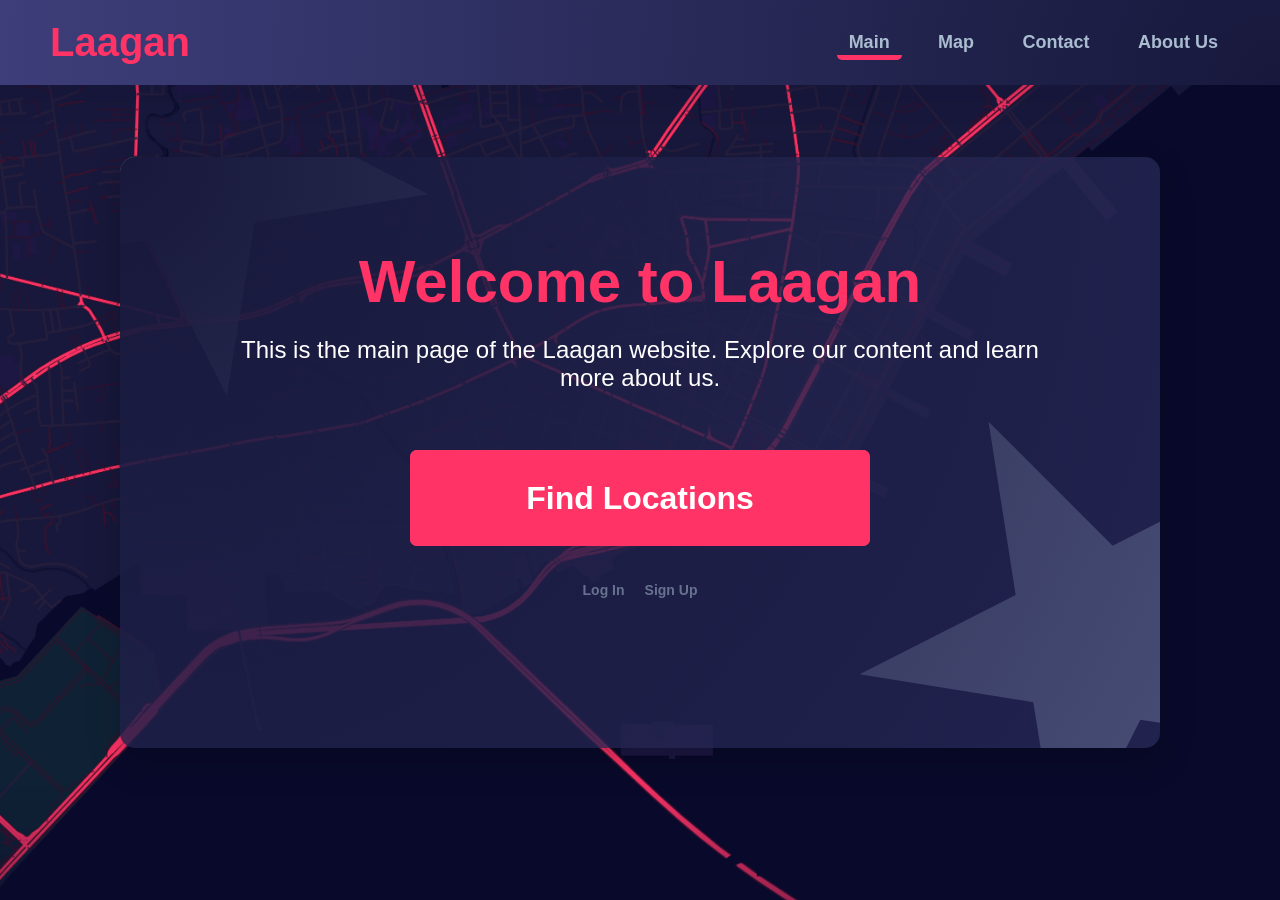
==== commit a1058d51: "scripts and contacts page" ====
--- a/index.html
+++ b/index.html
@@ -15,8 +15,8 @@
         <div class="nav-links"> <!--not working yet-->
             <a href="index.html" aria-current="page">Main</a>
             <a href="pages/map.html">Map</a>
+            <a href="pages/contact.html">Contact</a>
             <a href="pages/about.html">About Us</a>
-            <a href="../pages/notfound.html">Contact</a>
         </div>
     </div>
     <div class="container"> <!--might turn the stars into js-->
--- a/css/style.css
+++ b/css/style.css
@@ -302,9 +302,19 @@
     margin-bottom: 20px;
 }
 
+.message .highlight {
+    color: var(--accent);
+}
+
 .content h1 {   
     color: var(--accent);
     font-size: clamp(40px, 6vw, 60px);
+    margin-bottom: 20px;
+}
+
+.content h2 {   
+    color: var(--color2);
+    font-size: clamp(24px, 4vw, 40px);
     margin-bottom: 20px;
 }
 
@@ -464,13 +474,24 @@
 }
 
 @media (max-width: 600px) {
+    .map-page {
+        height: 100svh;
+        overflow: hidden;
+    }
+
+    .map-page .navbar {
+        height: 54px;
+        gap: 8px;
+        padding: 6px 10px;
+    }
+
     .map-layout {
         grid-template-columns: minmax(0, 1fr);
-        grid-template-rows: minmax(320px, 60svh) auto;
-        height: auto;
+        grid-template-rows: minmax(0, 1fr) auto;
+        height: calc(100svh - 54px);
         min-height: 0;
-        gap: 14px;
-        padding: 14px;
+        gap: 10px;
+        padding: 10px;
     }
 
     .map-canvas {
@@ -483,29 +504,54 @@
     }
 
     .location-list {
-        max-height: 260px;
-        padding: 16px;
+        display: grid;
+        grid-template-columns: repeat(2, minmax(0, 1fr));
+        gap: 6px;
+        min-height: 0;
+        max-height: 30svh;
+        padding: 10px;
+        overflow-y: auto;
+    }
+
+    .location-list h1,
+    .map-help {
+        grid-column: 1 / -1;
+    }
+
+    .location-list h1 {
+        margin: 0;
+        font-size: 20px;
+    }
+
+    .map-help {
+        font-size: 12px;
+    }
+
+    .location-option {
+        padding: 8px;
+        font-size: 13px;
     }
 
     .navbar {
-        flex-direction: column;
-        padding: 16px;
+        flex-direction: row;
     }
 
     .logo {
-        font-size: 34px;
+        font-size: 26px;
     }
 
     .nav-links {
         display: flex;
-        flex-wrap: wrap;
+        flex-wrap: nowrap;
         justify-content: center;
-        gap: 12px 20px;
+        gap: 0;
     }
 
     .nav-links a {
         margin: 0;
-        font-size: 16px;
+        padding: 6px 4px;
+        font-size: 12px;
+        white-space: nowrap;
     }
 
     .container {
